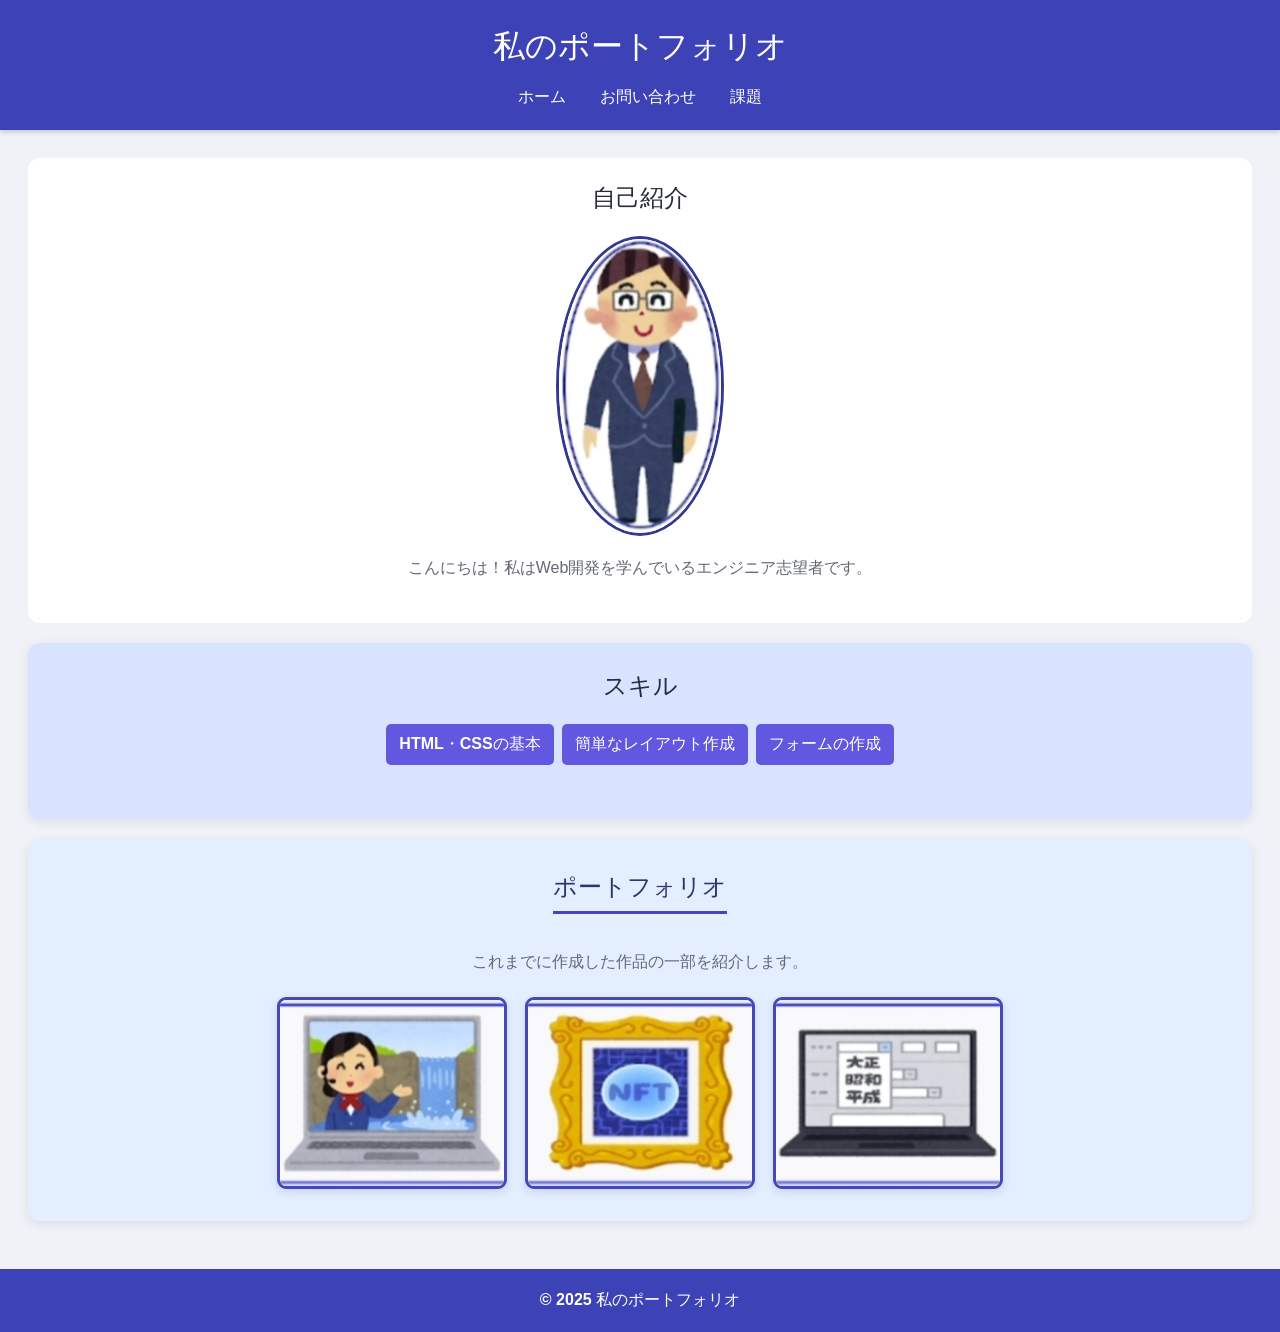
==== index.html @ 7a64cca2 "ポートフォリオサイトを追加" ====
<!doctype html>
<html lang="ja">
  <head>
    <meta charset="utf-8">
    <meta name="viewport" content="width=device-width, initial-scale=1">
    <meta name="description" content="Web開発を学ぶエンジニア志望者のポートフォリオです。">
    <title>私のポートフォリオ</title>
    <link rel="stylesheet" href="start-folder/css/style.css">
  </head>
  <body>
    <header class="site-header">
      <h1>私のポートフォリオ</h1>
      <nav aria-label="メインナビゲーション">
        <ul class="nav-list">
          <li><a href="index.html" aria-current="page">ホーム</a></li>
          <li><a href="start-folder/contact.html">お問い合わせ</a></li>
          <li><a href="start-folder/work.html">課題</a></li>
        </ul>
      </nav>
    </header>

    <main>
      <section class="profile section-card">
        <h2>自己紹介</h2>
        <img src="start-folder/img/profile.png" alt="スーツ姿のプロフィールイラスト" class="profile-img">
        <p>こんにちは！私はWeb開発を学んでいるエンジニア志望者です。</p>
      </section>

      <section class="skills section-card">
        <h2>スキル</h2>
        <ul class="skill-list">
          <li>HTML・CSSの基本</li>
          <li>簡単なレイアウト作成</li>
          <li>フォームの作成</li>
        </ul>
      </section>

      <section class="portfolio section-card">
        <h2>ポートフォリオ</h2>
        <p>これまでに作成した作品の一部を紹介します。</p>
        <div class="portfolio-items">
          <img src="start-folder/img/work1.png" alt="Webサイトの作品イメージ 1">
          <img src="start-folder/img/work2.png" alt="デジタルアートの作品イメージ 2">
          <img src="start-folder/img/work3.png" alt="フォーム画面の作品イメージ 3">
        </div>
      </section>
    </main>

    <footer class="site-footer">
      <p>© 2025 私のポートフォリオ</p>
    </footer>
  </body>
</html>
---- start-folder/css/style.css ----
:root{font-family:"Yu Gothic","Hiragino Kaku Gothic ProN",Meiryo,sans-serif;color:#282b3c;background:#f0f2f8;font-synthesis:none;text-rendering:optimizeLegibility}*{box-sizing:border-box}body{margin:0;min-width:320px}.site-header{padding:25px 16px 22px;color:#fff;background:#3e42b7;text-align:center;box-shadow:0 2px 5px #20235a38}.site-header h1{margin:0 0 18px;font-size:clamp(1.5rem,3vw,2rem)}.nav-list{display:flex;flex-wrap:wrap;justify-content:center;gap:14px 34px;margin:0;padding:0;list-style:none}.nav-list a{color:#fff;font-weight:700;text-decoration:none}.nav-list a:hover,.nav-list a:focus-visible{text-decoration:underline;text-underline-offset:4px}main{padding:28px 24px}.section-card{margin:0 auto 20px;padding:28px 24px;border-radius:12px;text-align:center;box-shadow:0 3px 12px #23254a17}.section-card h2{margin:0 0 22px;font-size:1.5rem}.profile{padding-top:24px;background:#fff;box-shadow:none}.profile-img{display:block;width:168px;height:300px;margin:0 auto 22px;border:3px solid #343990;border-radius:50%;object-fit:cover}.profile p,.portfolio p{color:#646776}.skills{min-height:176px;padding:27px;background:#d7e3ff}.skill-list{display:flex;flex-wrap:wrap;justify-content:center;gap:8px;margin:0;padding:0;list-style:none}.skill-list li{padding:10px 13px;border-radius:5px;color:#fff;background:#6258df;font-weight:700}.portfolio{padding:32px 24px;background:#e3efff}.portfolio h2{display:inline-block;padding-bottom:8px;border-bottom:3px solid #4246b6;color:#2e326f}.portfolio-items{display:flex;flex-wrap:wrap;justify-content:center;gap:18px;margin-top:24px}.portfolio-items img{width:min(230px,100%);aspect-ratio:1.2;border:3px solid #4549b7;border-radius:9px;background:#fff;object-fit:cover;box-shadow:0 3px 8px #20235a24}.contact-main{display:grid;min-height:610px;place-items:center;padding:28px 16px}.contact-card{width:min(100%,470px);padding:26px 24px 30px;border-radius:12px;background:#fff;box-shadow:0 3px 14px #25274624}.contact-card h2{margin:0 0 22px;text-align:center;font-size:1.45rem}.contact-card form{display:flex;flex-direction:column;align-items:stretch;gap:10px}.contact-card label{margin-top:6px;color:#555968;text-align:center}.contact-card input,.contact-card textarea,.contact-card select{width:100%;min-height:40px;padding:8px 10px;border:1px solid #c7c9d2;border-radius:4px;background:white;font:inherit}.contact-card select{width:auto;min-width:130px;align-self:center}.contact-card textarea{resize:vertical}.contact-card button{min-height:48px;border:0;border-radius:5px;color:#fff;background:#3e42b7;font:inherit;font-weight:700;cursor:pointer}.contact-card button:hover{background:#30348f}.work-main{min-height:175px}.work-card{width:min(100%,680px);margin:0 auto;text-align:center}.work-card h2{color:#303478}.work-list{margin:22px auto;padding:0;list-style:none;line-height:2}.work-list a{color:#4c429a}.site-footer{padding:21px 16px;color:#fff;background:#3e42b7;text-align:center}.site-footer p{margin:0;font-weight:700}@media(min-width:760px){main:not(.contact-main){padding:28px}.section-card{margin-bottom:20px}}@media(max-width:480px){main{padding:18px 12px}.section-card{padding:24px 16px}.profile-img{width:145px;height:255px}.nav-list{gap:10px 18px}}
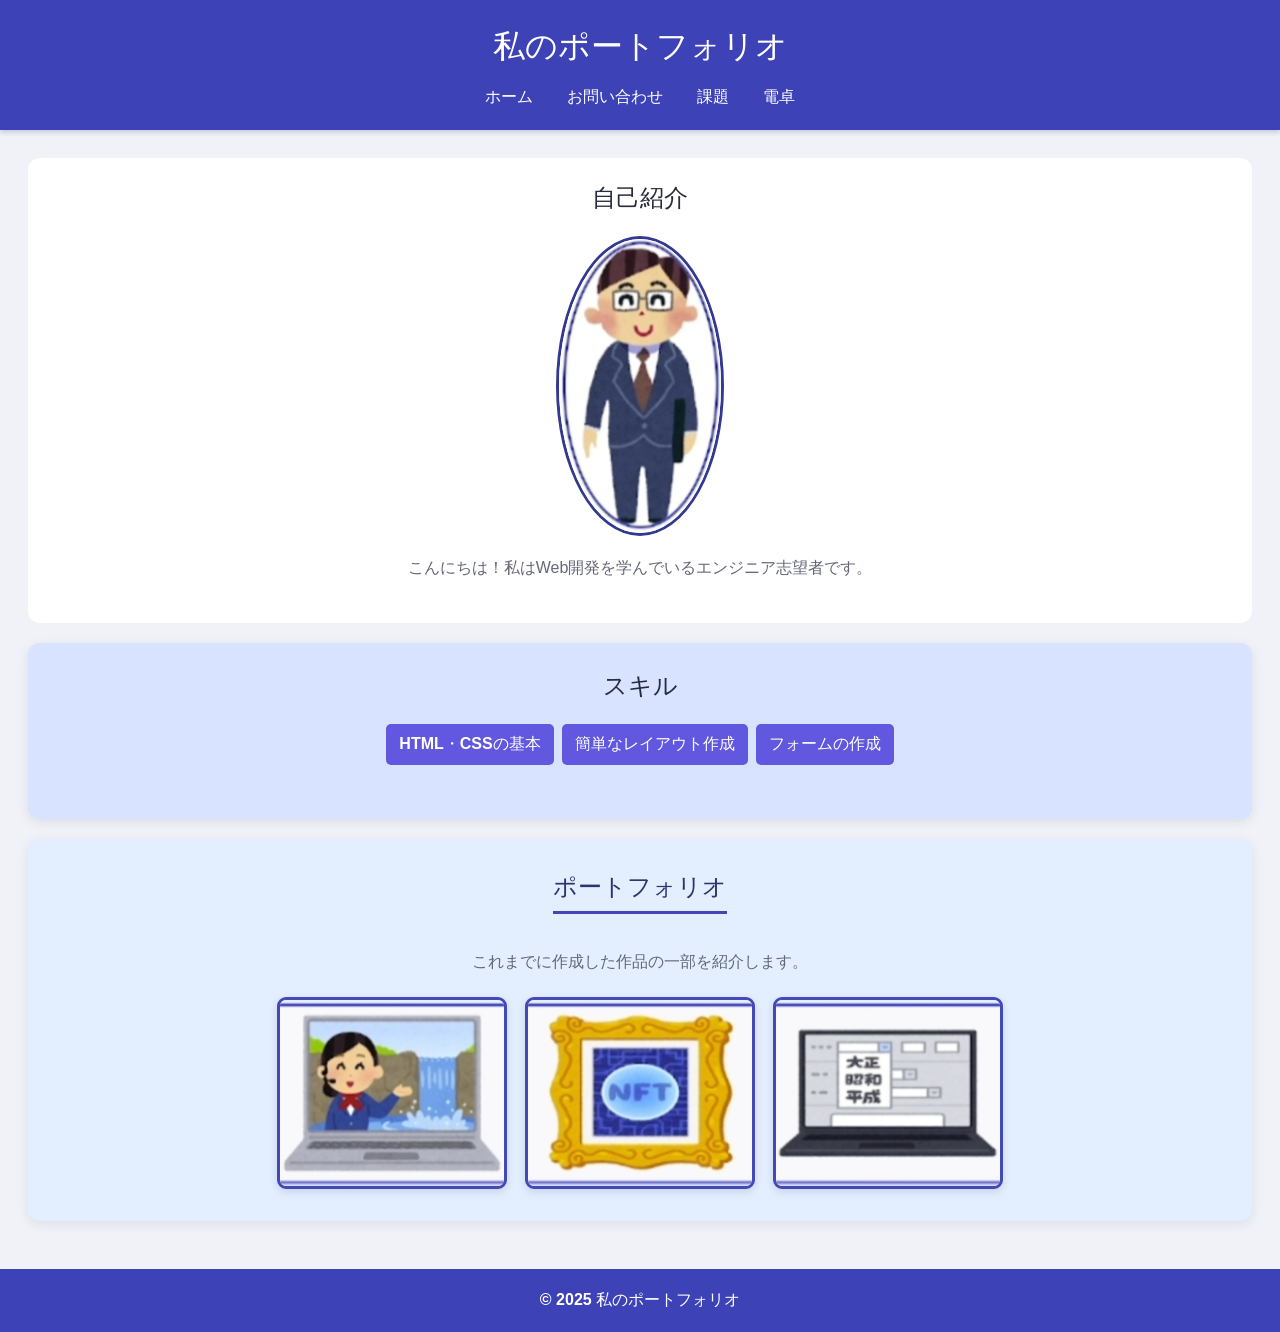
==== commit b7ff7672: "ポートフォリオに電卓ページを追加" ====
--- a/index.html
+++ b/index.html
@@ -15,6 +15,7 @@
           <li><a href="index.html" aria-current="page">ホーム</a></li>
           <li><a href="start-folder/contact.html">お問い合わせ</a></li>
           <li><a href="start-folder/work.html">課題</a></li>
+          <li><a href="start-folder/calculate.html">電卓</a></li>
         </ul>
       </nav>
     </header>
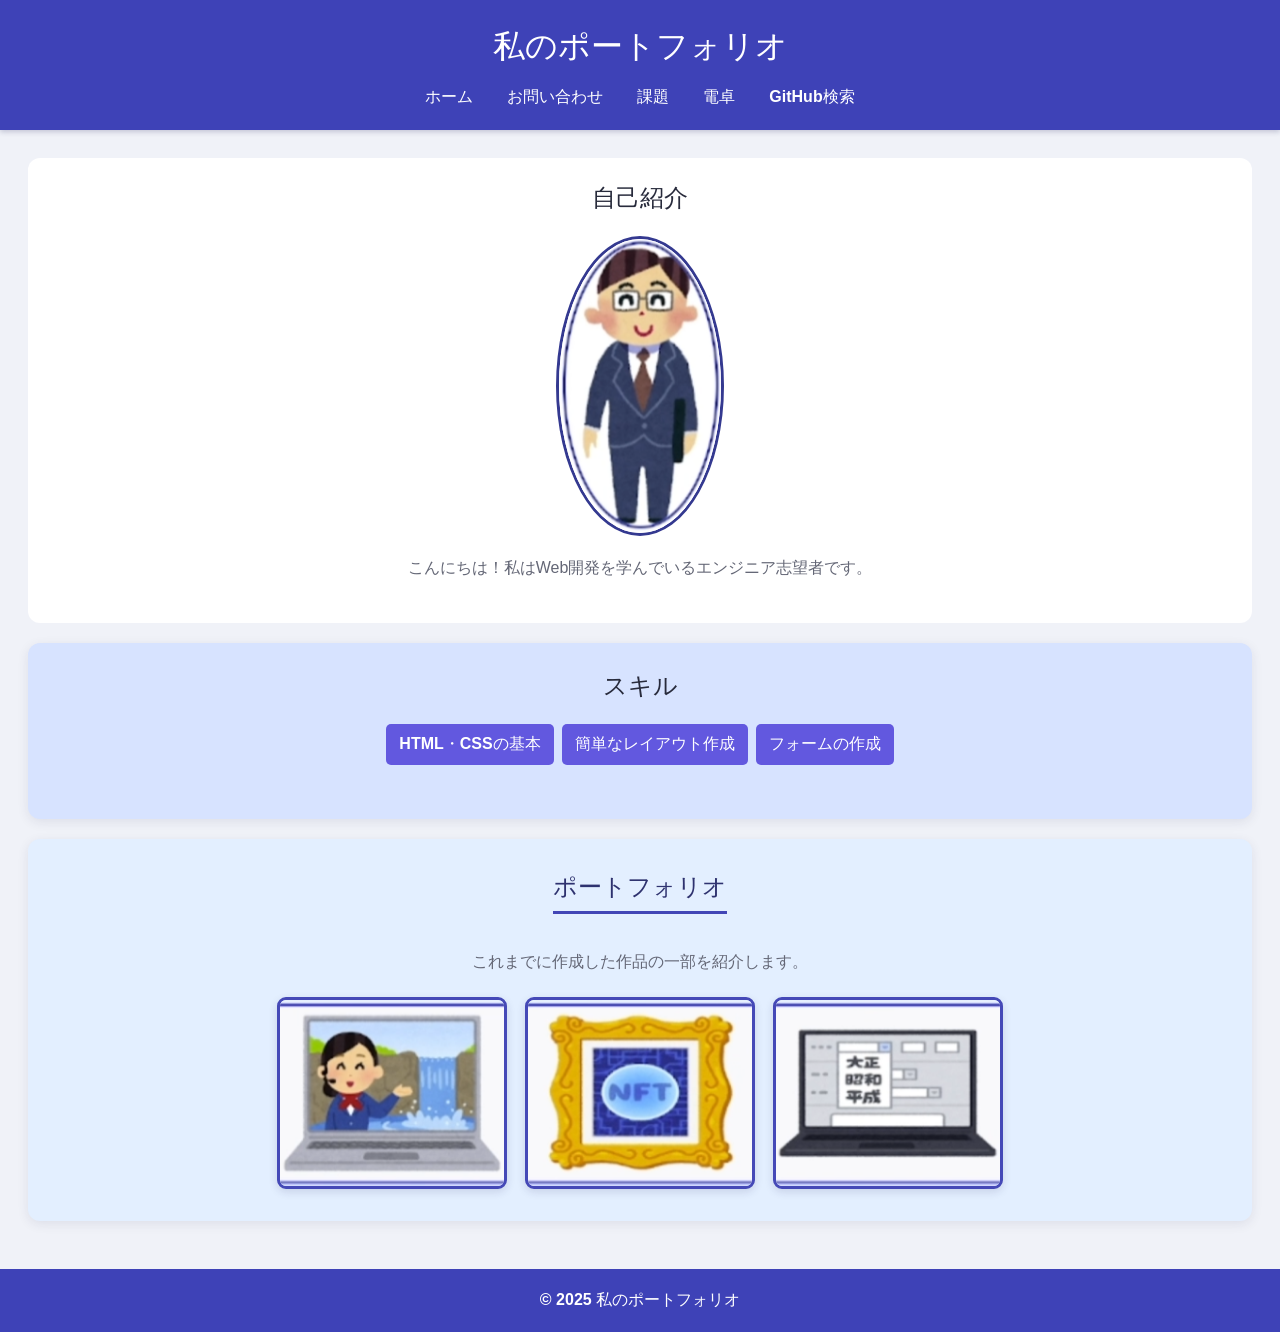
==== commit 10af2741: "GitHub検索ページを追加" ====
--- a/index.html
+++ b/index.html
@@ -16,6 +16,7 @@
           <li><a href="start-folder/contact.html">お問い合わせ</a></li>
           <li><a href="start-folder/work.html">課題</a></li>
           <li><a href="start-folder/calculate.html">電卓</a></li>
+          <li><a href="start-folder/github-search.html">GitHub検索</a></li>
         </ul>
       </nav>
     </header>
@@ -52,4 +53,3 @@
     </footer>
   </body>
 </html>
-
